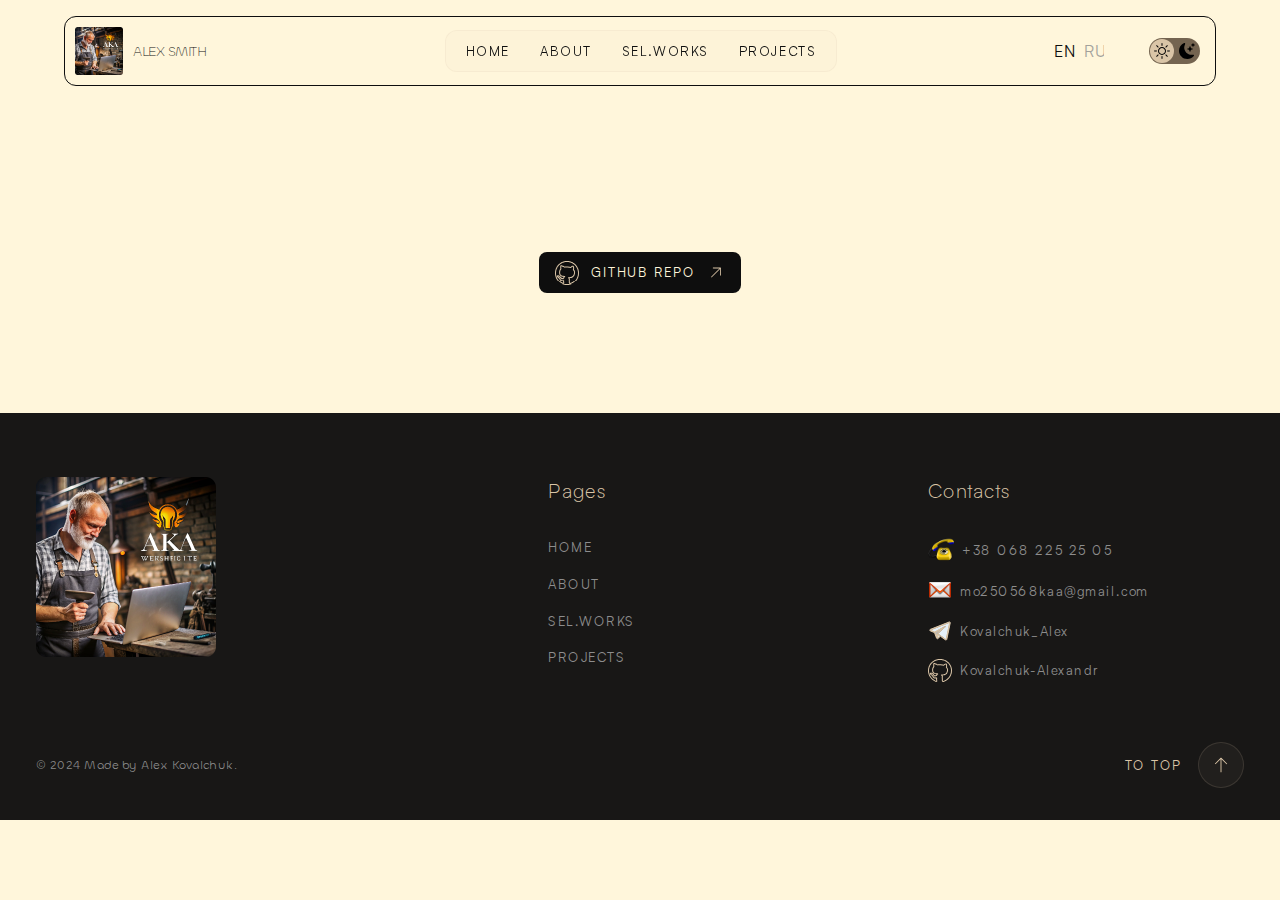
==== project-page.html @ 518e312a "git btn d/l" ====
<!DOCTYPE html>
<html lang="en">
<head>
    <meta charset="UTF-8">
    <meta http-equiv="X-UA-Compatible" content="IE=edge">
    <meta name="viewport" content="width=device-width, initial-scale=1.0">
    <title>Freelancer portfolio</title>
    <link rel="stylesheet" href="./css/main.css">
    <link rel="stylesheet" href="./libs/youtubeLightbox/youtubeLightbox.css">
</head>
<body>
    <nav class="nav nav-projects">
        <!-- <div class="container"> -->
            <div class="nav-row">
                <a href="./index.html" class="logo">
                    <img src="./img/logo/aka-180.png" class="logo__img" width="48" alt="AKA Logo">
                    <!-- <strong>Freelancer</strong> portfolio -->ALEX SMITH
                </a>

                <ul class="nav-list">
                    <li class="nav-lst__item"><a href="./index.html#" class="nav-list__link nav-list__link" data-lang="home">Home</a></li>
                    <li class="nav-lst__item"><a href="./index.html#about" class="nav-list__link nav-list__link" data-lang="about">About</a></li>
                    <li class="nav-lst__item"><a href="./index.html#works" class="nav-list__link" data-lang="selected">Sel.Works</a></li>
                    <li class="nav-lst__item"><a href="./projects.html" class="nav-list__link nav-list__link--active" aria-disabled="true" data-lang="projectsMenu">Projects</a></li>
                    <!-- <li class="nav-lst__item"><a href="./contacts.html" class="nav-list__link" data-lang="contacts-mn">Contacts</a></li> -->
                </ul>

                <div class="nav-btn-set">
                    <div class="lang">
                        <a href="#" class="lang__item">EN</a>
                        <a href="#" class="lang__item lang__item--active">RU</a>
                    </div>
    
                    <button class="dark-mode-btn ">
                        <img src="./img/icons/sun.svg" alt="Light mode" class="dark-mode-btn__icon">
                        <img src="./img/icons/moon.svg" alt="Dark mode" class="dark-mode-btn__icon">
                    </button>
                </div>

            </div>
        <!-- </div> -->
    </nav>
   
    <main class="section ">
        <div class="container">
            <div class="project-detailes">
                
                <h1 class="title-1"></h1>

                <a href="#!" class="video__link" >
                    <svg class="play__icon" xmlns="http://www.w3.org/2000/svg">
                         <!-- width="60" height="42.46" -->
                        <g>
                        <title>Play</title>
                        <path fill="#000000" id="svg_1" d="m47.54,0l-35.08,0a12.46,12.46 0 0 0 -12.46,12.46l0,17.54a12.46,12.46 0 0 0 12.46,12.46l35.08,0a12.46,12.46 0 0 0 12.46,-12.46l0,-17.54a12.46,12.46 0 0 0 -12.46,-12.46zm-8.43,22.08l-16.41,7.83a0.66,0.66 0 0 1 -0.94,-0.59l0,-16.15a0.66,0.66 0 0 1 1,-0.59l16.37,8.32a0.66,0.66 0 0 1 -0.02,1.18z"/>
                        </g>
                    </svg>

                    <img src="" alt="" class="project-detailes__cover video__img">
                </a>

                <div class="project-detailes__desc">
                    <p></p>
                </div>
            
                <a href="#!" class="btn btn-link">GitHub repo</a>

            </div>

        </div>
    </main>

    <footer class="footer"> 
        <div class="container-footer">
            <div class="footer__menu">
                 <a href="#!" class="logo footer__logo">
                    <img src="./img/logo/aka-180.png" alt="logo" class="logo-img">
                 </a>

                 <nav class="footer__nav">
                    <h4 class="footer-nav-title" data-lang="pages">Pages</h4>
                    <ul class="footer-nav-list">
                        <li class="nav-item"><a href="./index.html#" class="footer-nav-link" data-lang="home">Home</a></li>
                        <li class="nav-item"><a href="./index.html#about" class="footer-nav-link" data-lang="about">About</a></li>
                        <li class="nav-item"><a href="./index.html#works" class="footer-nav-link" data-lang="selected">Sel.Works</a></li>
                        <li class="nav-item"><a href="#" class="footer-nav-link" data-lang="projectsMenu" >Projects</a></li>
                    </ul>

                    <!-- <button class="nav__btn btn btn-link">Get in touch</button> -->
                 </nav>

                 <nav class="footer__nav footer__nav--contacts">
                    <h4 class="footer-nav-title" data-lang="contacts">Contacts</h4>
                    <ul class="footer-nav-list">
                        <li class="nav-item">
                            <a href="tel:+38062252505" class="footer-nav-link">
                                <img src="./img/social/yellow_phone_icon.png" width="26" alt="Phone">
                                <span>+38 068 225 25 05</span> 
                            </a></li>
                        <li class="nav-item">
                            <a href="mailto:mo250568kaa@gmail.com" target="_blank" class="footer-nav-link">
                                <img src="./img/social/gmail_icon.png" width="24" alt="Gmail">
                                mo250568kaa@gmail.com
                            </a>
                        </li>
                        <li class="nav-item">
                            <a href="https://t.me/Kovalchuk_Alex" target="_blank" class="footer-nav-link">
                                <img src="./img/social/telegram_icon.svg" width="24" alt="Telegram">
                                Kovalchuk_Alex
                            </a>
                        </li>
                        <li class="nav-item">
                            <a href="https://github.com/Kovalchuk-Alexandr" target="_blank"  class="footer-nav-link">
                                <img src="./img/social/github-icon-stroke1.svg" width="24" alt="Github">
                                Kovalchuk-Alexandr
                            </a>
                        </li>
                    </ul>
                 </nav>

            </div>

            <div class="footer__row">
                <div class="footer__copyright">© 2024 Made by Alex Kovalchuk.</div>
                <div class="footer__back-top">
                    <div class="btotop__text" data-lang="gotop">To Top</div>
                    <a href="#" class="btotop__btn">
                        <img class="btotop__btn-img" src="./img/ui/ui-arrow-top.svg" alt="back to home btn">
                    </a>
                </div>
            </div>
        </div>
    </footer> 
    
    <!-- YouTube Lightbox -->
    <div id="youtubelightbox" class="youtubelightbox">
        <div class="youtubelightbox__centeredchild">
            <div class="youtubelightbox__videowrapper">
                <div id="youtubelightboxPlayer"></div>
            </div>
        </div>
    </div>


    <script src="./libs/youtubeLightbox/youtubeLightbox.js"></script>
    <script src="./js/projects.js"></script>
    <!-- <script src="./js/projects-detailes.js"></script> -->
    <script src="./js/main.js"></script>
</body>
</html>
---- css/main.css ----
/* 
Подсказка для использования шрифтов
font-family: 'DM Sans', sans-serif;
font-family: 'Poppins', sans-serif;
*/

@import './../fonts/chillax/css/chillax.css';
@import './../fonts/gambetta/css/gambetta.css';
@import './../fonts/satoshi/stylesheet.css';

/* =============  Fonts ================= */
@import url("https://fonts.googleapis.com/css2?family=DM+Sans:opsz,wght@9..40,400;9..40,500;9..40,700&family=Poppins:wght@400;500;700&display=swap");
@import url('https://fonts.googleapis.com/css2?family=Montserrat:wght@100..900&family=Nunito:ital,wght@0,200..1000;1,200..1000&display=swap');
@import url('https://fonts.googleapis.com/css2?family=Poppins:wght@300;400;500;600&display=swap');

/* =============  Base ================= */
@import './base/reset.css';
@import './base/vars.css';
@import './base/base.css';
@import './base/buttons.css';
@import './base/icons.css';
@import './base/mobile-nav-button.css';
@import './base/mobile-nav.css';
@import './base/swiper.css';


/* =============  Blocks ================= */
@import './blocks/nav.css';
@import './blocks/dark-mode-btn.css';
@import './blocks/link.css';
@import './blocks/header.css';
@import './blocks/gradient.css';
@import './blocks/works.css';
@import './blocks/work.css';
@import './blocks/banner.css';
@import './blocks/about.css';
@import './blocks/projects.css';
@import './pages/projects-details.css';
@import './pages/skills.css';
@import './blocks/footer.css';
@import './blocks/footer-nav.css';

/* =============  Media ================= */
@import './base/media.css';
---- libs/youtubeLightbox/youtubeLightbox.css ----
/* Parent element can be any width and height */
.youtubelightbox{
    z-index: 999;
	position: fixed;
	width: 100%; /* can be any width */
	height: 100%;
	left: 0;
	top: 0;
	display: none;
	text-align: center;
}

.youtubelightbox:before{ /* pseudo element to force vertical centering of child element */
	content: '';
	display: inline-block;
	height: 100%;
	vertical-align: middle;
}

.youtubelightbox:after{ /* pseudo element to create overlay */
	background: black;
	content: '';
	position: absolute;
	width: 100%;
	height: 100%;
	top: 0;
	left: 0;
	opacity: 0.8;
	z-index: 10;
}

/* Centered child element can be any width and height */
.youtubelightbox__centeredchild{
	position: relative; /* position element to participate in z-indexing */
	z-index: 20; /* higher z-index than overlay */
	display: inline-block;
	vertical-align: middle;
	width: 80%; /* can be any width */
}

/* Video container to maintain Youtube 16:9 aspect ratio */
.youtubelightbox__videowrapper{
	position: relative;
	padding-top: 25px;
	padding-bottom: 56.25%; /* 16:9 aspect ratio */
	height: 0;
}

/* Make Youtube IFRAME responsive */
.youtubelightbox__videowrapper iframe {
	position: absolute;
	top: 0;
	left: 0;
	width: 100%;
	height: 100%;
}
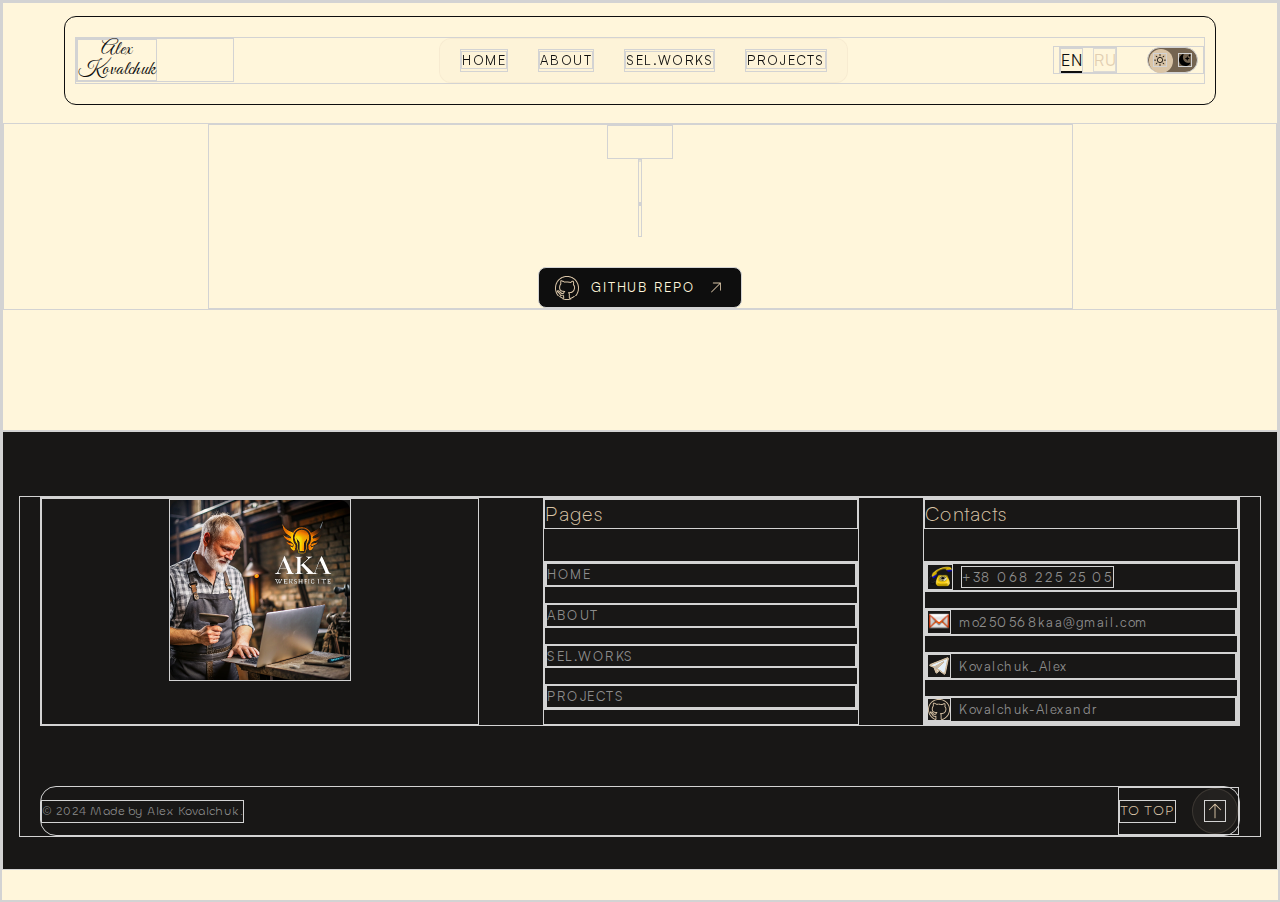
==== commit 434cf373: "1 - 2 pages adaptive" ====
--- a/project-page.html
+++ b/project-page.html
@@ -7,22 +7,25 @@
     <title>Freelancer portfolio</title>
     <link rel="stylesheet" href="./css/main.css">
     <link rel="stylesheet" href="./libs/youtubeLightbox/youtubeLightbox.css">
+
+    <link rel="icon" sizes="260x260" type="image/x-icon" href="./img/favicon/aka/aka-260.jpg">
+	<link rel="apple-touch-icon" sizes="180x180" href="./img/favicon/aka/aka-180.jpg">
 </head>
 <body>
-    <nav class="nav nav-projects">
+    <nav class="nav nav-projects nav-project-details">
         <!-- <div class="container"> -->
             <div class="nav-row">
                 <a href="./index.html" class="logo">
-                    <img src="./img/logo/aka-180.png" class="logo__img" width="48" alt="AKA Logo">
-                    <!-- <strong>Freelancer</strong> portfolio -->ALEX SMITH
+                    <!-- <img src="./img/logo/aka-180.png" class="logo__img" width="48" alt="AKA Logo"> -->
+                    <span>alex<br>kovalchuk</span>
                 </a>
 
                 <ul class="nav-list">
-                    <li class="nav-lst__item"><a href="./index.html#" class="nav-list__link nav-list__link" data-lang="home">Home</a></li>
-                    <li class="nav-lst__item"><a href="./index.html#about" class="nav-list__link nav-list__link" data-lang="about">About</a></li>
-                    <li class="nav-lst__item"><a href="./index.html#works" class="nav-list__link" data-lang="selected">Sel.Works</a></li>
-                    <li class="nav-lst__item"><a href="./projects.html" class="nav-list__link nav-list__link--active" aria-disabled="true" data-lang="projectsMenu">Projects</a></li>
-                    <!-- <li class="nav-lst__item"><a href="./contacts.html" class="nav-list__link" data-lang="contacts-mn">Contacts</a></li> -->
+                    <li class="nav-list__item"><a href="./index.html#" class="nav-list__link nav-list__link" data-lang="home">Home</a></li>
+                    <li class="nav-list__item"><a href="./index.html#about" class="nav-list__link nav-list__link" data-lang="about">About</a></li>
+                    <li class="nav-list__item"><a href="./index.html#works" class="nav-list__link" data-lang="selected">Sel.Works</a></li>
+                    <li class="nav-list__item"><a href="./projects.html" class="nav-list__link nav-list__link--active" aria-disabled="true" data-lang="projectsMenu">Projects</a></li>
+                    <!-- <li class="nav-list__item"><a href="./contacts.html" class="nav-list__link" data-lang="contacts-mn">Contacts</a></li> -->
                 </ul>
 
                 <div class="nav-btn-set">
@@ -35,6 +38,13 @@
                         <img src="./img/icons/sun.svg" alt="Light mode" class="dark-mode-btn__icon">
                         <img src="./img/icons/moon.svg" alt="Dark mode" class="dark-mode-btn__icon">
                     </button>
+
+                    <!-- Mobile button open -->
+                    <!-- <button class="mobile-nav-btn"> -->
+                        <!-- Если используются разные кнопки для откр/закр -->
+                        <!-- <img class="nav-img" src="./img/ui/menu_right.svg" alt="Menu button" > -->
+                        <!-- <div class="mobile-nav-btn__icon"></div> -->
+                    <!-- </button> -->
                 </div>
 
             </div>
@@ -45,7 +55,7 @@
         <div class="container">
             <div class="project-detailes">
                 
-                <h1 class="title-1"></h1>
+                <h1 class="h1"></h1>
 
                 <a href="#!" class="video__link" >
                     <svg class="play__icon" xmlns="http://www.w3.org/2000/svg">
--- a/css/main.css
+++ b/css/main.css
@@ -7,6 +7,14 @@
 @import './../fonts/chillax/css/chillax.css';
 @import './../fonts/gambetta/css/gambetta.css';
 @import './../fonts/satoshi/stylesheet.css';
+@import './../fonts/greatvibes/stylesheet.css';
+@import './../fonts/futurapt/stylesheet.css';
+@import './../fonts/antarctic/stylesheet.css';
+@import './../fonts/larisa/stylesheet.css';
+@import './../fonts/hero/stylesheet.css';
+@import './../fonts/garet/stylesheet.css';
+
+
 
 /* =============  Fonts ================= */
 @import url("https://fonts.googleapis.com/css2?family=DM+Sans:opsz,wght@9..40,400;9..40,500;9..40,700&family=Poppins:wght@400;500;700&display=swap");
@@ -41,4 +49,4 @@
 @import './blocks/footer-nav.css';
 
 /* =============  Media ================= */
-@import './base/media.css';
+/* @import './base/media.css'; */
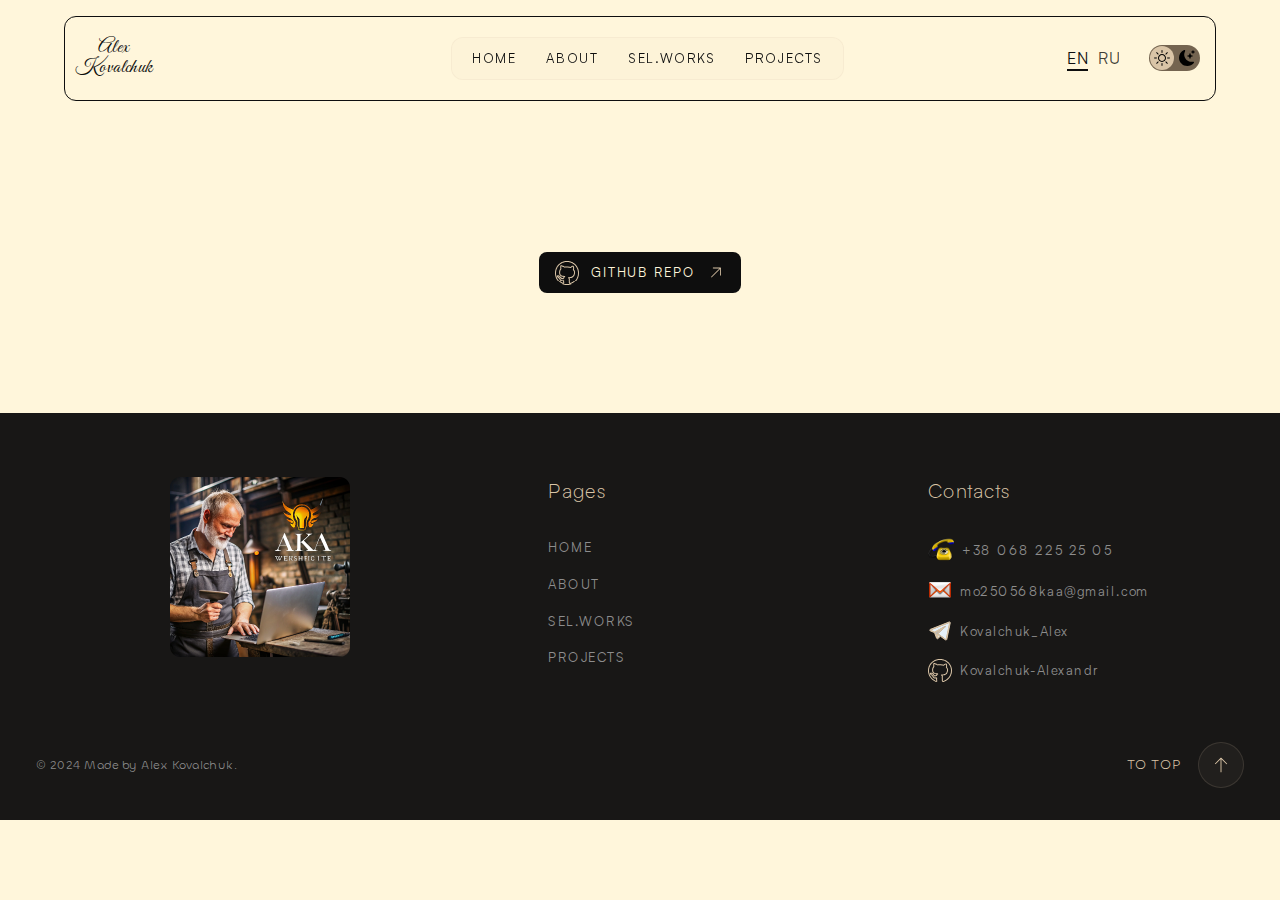
==== commit 3b34bf2b: "prj dts fz adaptive" ====
--- a/project-page.html
+++ b/project-page.html
@@ -40,18 +40,55 @@
                     </button>
 
                     <!-- Mobile button open -->
-                    <!-- <button class="mobile-nav-btn"> -->
+                    <button class="mobile-nav-btn">
                         <!-- Если используются разные кнопки для откр/закр -->
-                        <!-- <img class="nav-img" src="./img/ui/menu_right.svg" alt="Menu button" > -->
+                        <img class="nav-img" src="./img/ui/menu_right.svg" alt="Menu button" >
                         <!-- <div class="mobile-nav-btn__icon"></div> -->
-                    <!-- </button> -->
+                    </button>
                 </div>
 
             </div>
         <!-- </div> -->
     </nav>
+
+        <!-- ======= Мобильная навигация  ============================ -->
+    <div class="mobile-nav ">
+        <!-- Если используются разные кнопки для откр/закр -->
+        <button class="mobile-close-btn">
+            <img src="./img/ui/close_round.svg" alt="Close button" width="24" height="24">
+        </button>
+
+         <div class="nav-btn-set">
+            <div class="lang">
+                <a href="#" class="lang__item lang__item--active mobile-lang__item">EN</a>
+                <a href="#" class="lang__item mobile-lang__item">RU</a>
+            </div>
+    
+            <button class="dark-mode-btn ">
+                <img src="./img/icons/sun.svg" alt="Light mode" class="dark-mode-btn__icon">
+                <img src="./img/icons/moon.svg" alt="Dark mode" class="dark-mode-btn__icon">
+            </button>
+
+        </div>
+
+        <ul class="mobile-nav-list">
+            <li class="mobile-nav-item"><a href="./index.html#" class="mobile-nav-link" data-lang="home">Home</a></li>
+            <li class="mobile-nav-item"><a href="./index.html#about" class="mobile-nav-link " data-lang="about">About</a></li>
+            <li class="mobile-nav-item"><a href="./index.html#works" class="mobile-nav-link" data-lang="selected">Sel.Works</a></li>
+            <li class="mobile-nav-item"><a href="./projects.html" class="mobile-nav-link" data-lang="projectsMenu">Projects</a></li>
+        </ul>
+
+        <a href="./index.html" class="nav__logo logo">
+            <img src="./img/logo/aka-180.png" class="logo__img" width="48" alt="AKA Logo">
+            <!-- <span>ALEX SMITH</span>  -->
+            <span>alex<br>kovalchuk</span> 
+        </a>
+    </div>
+
+    <!-- ======= Fade для мобильной навигации  =================== -->
+	<div class="mobile-nav-fade"></div>
    
-    <main class="section ">
+    <main class="section section-project-detailes">
         <div class="container">
             <div class="project-detailes">
                 
@@ -69,9 +106,7 @@
                     <img src="" alt="" class="project-detailes__cover video__img">
                 </a>
 
-                <div class="project-detailes__desc">
-                    <p></p>
-                </div>
+                <div class="project-detailes__desc"></div>
             
                 <a href="#!" class="btn btn-link">GitHub repo</a>
 
@@ -154,6 +189,7 @@
 
     <script src="./libs/youtubeLightbox/youtubeLightbox.js"></script>
     <script src="./js/projects.js"></script>
+    <script src="./js/modules/mobile-nav.js"></script>
     <!-- <script src="./js/projects-detailes.js"></script> -->
     <script src="./js/main.js"></script>
 </body>
--- a/css/main.css
+++ b/css/main.css
@@ -13,6 +13,7 @@
 @import './../fonts/larisa/stylesheet.css';
 @import './../fonts/hero/stylesheet.css';
 @import './../fonts/garet/stylesheet.css';
+@import './../fonts/code-next-trial/style.css';
 
 
 
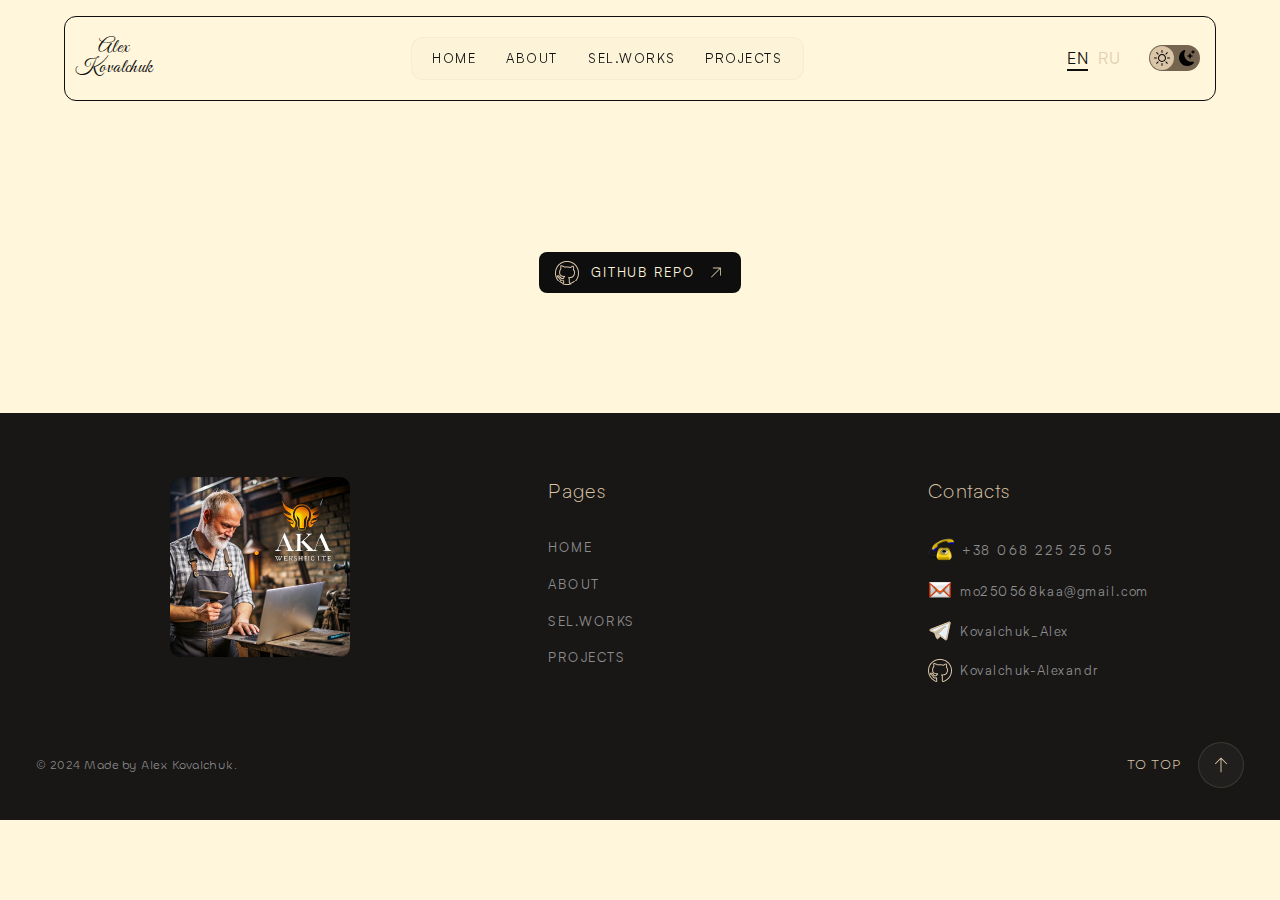
==== commit 08baf91e: "logo min" ====
--- a/project-page.html
+++ b/project-page.html
@@ -8,8 +8,10 @@
     <link rel="stylesheet" href="./css/main.css">
     <link rel="stylesheet" href="./libs/youtubeLightbox/youtubeLightbox.css">
 
-    <link rel="icon" sizes="260x260" type="image/x-icon" href="./img/favicon/aka/aka-260.jpg">
-	<link rel="apple-touch-icon" sizes="180x180" href="./img/favicon/aka/aka-180.jpg">
+    <!-- <link rel="icon" sizes="260x260" type="image/x-icon" href="./img/favicon/aka/aka-260.jpg">
+	<link rel="apple-touch-icon" sizes="180x180" href="./img/favicon/aka/aka-180.jpg"> -->
+    <link rel="icon" sizes="260x260" type="image/x-icon" href="./img/favicon/aka/aka-logo-min.png">
+	<link rel="apple-touch-icon" sizes="180x180" href="./img/favicon/aka/aka-logo-min.png">
 </head>
 <body>
     <nav class="nav nav-projects nav-project-details">
@@ -42,8 +44,14 @@
                     <!-- Mobile button open -->
                     <button class="mobile-nav-btn">
                         <!-- Если используются разные кнопки для откр/закр -->
-                        <img class="nav-img" src="./img/ui/menu_right.svg" alt="Menu button" >
+                        <!-- <img class="nav-img" src="./img/ui/menu_right.svg" alt="Menu button" > -->
                         <!-- <div class="mobile-nav-btn__icon"></div> -->
+
+                        <svg id="menu-right" fill="none" height="24" viewBox="0 0 24 24" width="24" xmlns="http://www.w3.org/2000/svg">
+                            <path d="M22 18.0048C22 18.5544 21.5544 19 21.0048 19H12.9952C12.4456 19 12 18.5544 12 18.0048C12 17.4552 12.4456 17.0096 12.9952 17.0096H21.0048C21.5544 17.0096 22 17.4552 22 18.0048Z" fill=""/>
+                            <path d="M22 12.0002C22 12.5499 21.5544 12.9954 21.0048 12.9954H2.99519C2.44556 12.9954 2 12.5499 2 12.0002C2 11.4506 2.44556 11.0051 2.99519 11.0051H21.0048C21.5544 11.0051 22 11.4506 22 12.0002Z" fill=""/>
+                            <path d="M21.0048 6.99039C21.5544 6.99039 22 6.54482 22 5.99519C22 5.44556 21.5544 5 21.0048 5H8.99519C8.44556 5 8 5.44556 8 5.99519C8 6.54482 8.44556 6.99039 8.99519 6.99039H21.0048Z" fill=""/>
+                        </svg>
                     </button>
                 </div>
 
@@ -55,7 +63,11 @@
     <div class="mobile-nav ">
         <!-- Если используются разные кнопки для откр/закр -->
         <button class="mobile-close-btn">
-            <img src="./img/ui/close_round.svg" alt="Close button" width="24" height="24">
+            <!-- <img src="./img/ui/close_round.svg" alt="Close button" width="24" height="24"> -->
+
+            <svg height="24px" id="cross" style="enable-background:new 0 0 512 512;" version="1.1" viewBox="0 0 512 512" width="24px" xml:space="preserve" xmlns="http://www.w3.org/2000/svg" xmlns:xlink="http://www.w3.org/1999/xlink">
+                <path d="M437.5,386.6L306.9,256l130.6-130.6c14.1-14.1,14.1-36.8,0-50.9c-14.1-14.1-36.8-14.1-50.9,0L256,205.1L125.4,74.5  c-14.1-14.1-36.8-14.1-50.9,0c-14.1,14.1-14.1,36.8,0,50.9L205.1,256L74.5,386.6c-14.1,14.1-14.1,36.8,0,50.9  c14.1,14.1,36.8,14.1,50.9,0L256,306.9l130.6,130.6c14.1,14.1,36.8,14.1,50.9,0C451.5,423.4,451.5,400.6,437.5,386.6z" fill=""/>
+            </svg>
         </button>
 
          <div class="nav-btn-set">
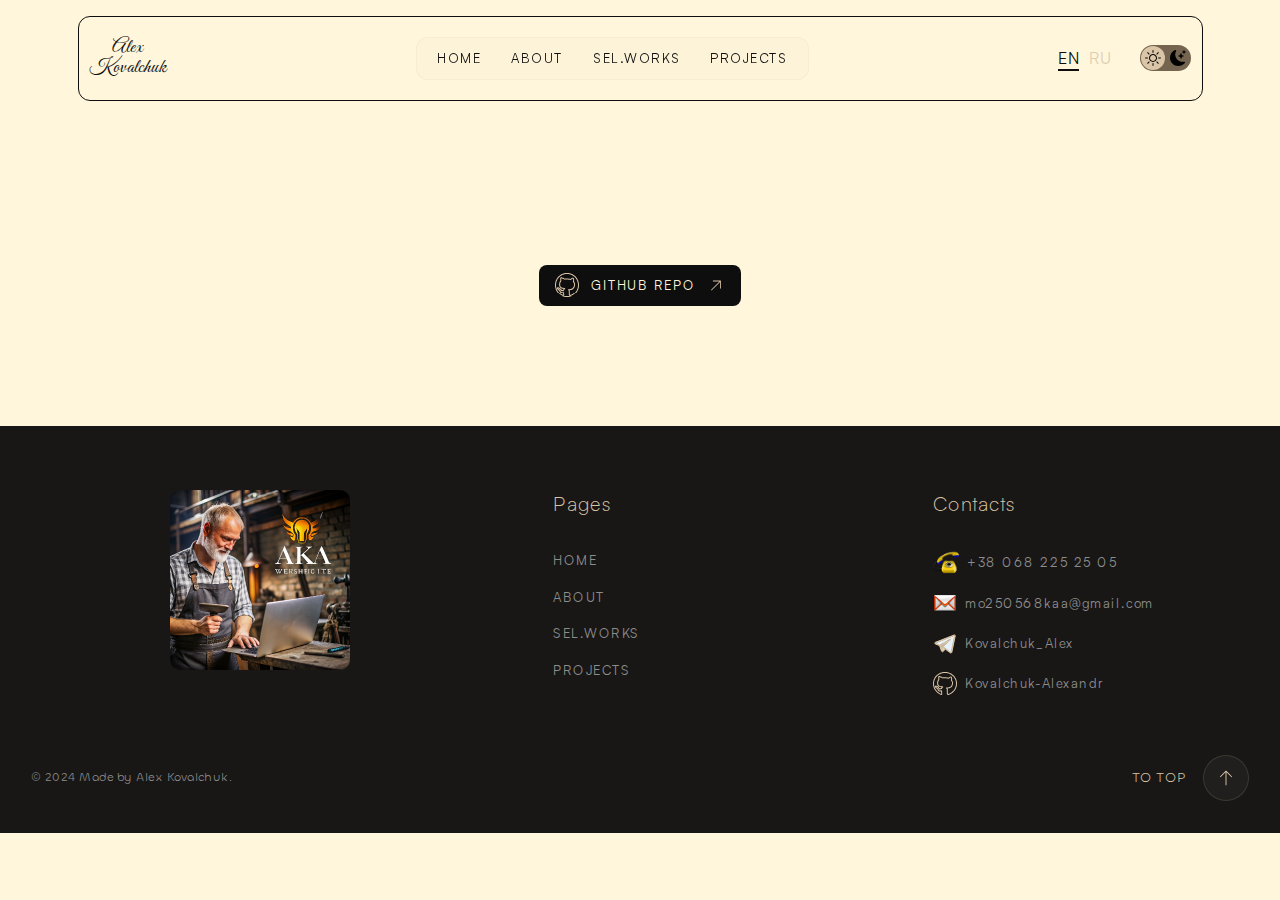
==== commit 85c5db92: "refact main" ====
--- a/project-page.html
+++ b/project-page.html
@@ -14,50 +14,52 @@
 	<link rel="apple-touch-icon" sizes="180x180" href="./img/favicon/aka/aka-logo-min.png">
 </head>
 <body>
-    <nav class="nav nav-projects nav-project-details">
-        <!-- <div class="container"> -->
-            <div class="nav-row">
-                <a href="./index.html" class="logo">
-                    <!-- <img src="./img/logo/aka-180.png" class="logo__img" width="48" alt="AKA Logo"> -->
-                    <span>alex<br>kovalchuk</span>
-                </a>
-
-                <ul class="nav-list">
-                    <li class="nav-list__item"><a href="./index.html#" class="nav-list__link nav-list__link" data-lang="home">Home</a></li>
-                    <li class="nav-list__item"><a href="./index.html#about" class="nav-list__link nav-list__link" data-lang="about">About</a></li>
-                    <li class="nav-list__item"><a href="./index.html#works" class="nav-list__link" data-lang="selected">Sel.Works</a></li>
-                    <li class="nav-list__item"><a href="./projects.html" class="nav-list__link nav-list__link--active" aria-disabled="true" data-lang="projectsMenu">Projects</a></li>
-                    <!-- <li class="nav-list__item"><a href="./contacts.html" class="nav-list__link" data-lang="contacts-mn">Contacts</a></li> -->
-                </ul>
-
-                <div class="nav-btn-set">
-                    <div class="lang">
-                        <a href="#" class="lang__item">EN</a>
-                        <a href="#" class="lang__item lang__item--active">RU</a>
+    <div class="nav-wrapper">
+        <div class="container">
+        <nav class="nav nav-projects nav-project-details">
+                <div class="nav-row">
+                    <a href="./index.html" class="logo">
+                        <!-- <img src="./img/logo/aka-180.png" class="logo__img" width="48" alt="AKA Logo"> -->
+                        <span>alex<br>kovalchuk</span>
+                    </a>
+    
+                    <ul class="nav-list">
+                        <li class="nav-list__item"><a href="./index.html#" class="nav-list__link nav-list__link" data-lang="home">Home</a></li>
+                        <li class="nav-list__item"><a href="./index.html#about" class="nav-list__link nav-list__link" data-lang="about">About</a></li>
+                        <li class="nav-list__item"><a href="./index.html#works" class="nav-list__link" data-lang="selected">Sel.Works</a></li>
+                        <li class="nav-list__item"><a href="./projects.html" class="nav-list__link nav-list__link--active" aria-disabled="true" data-lang="projectsMenu">Projects</a></li>
+                        <!-- <li class="nav-list__item"><a href="./contacts.html" class="nav-list__link" data-lang="contacts-mn">Contacts</a></li> -->
+                    </ul>
+    
+                    <div class="nav-btn-set">
+                        <div class="lang">
+                            <a href="#" class="lang__item">EN</a>
+                            <a href="#" class="lang__item lang__item--active">RU</a>
+                        </div>
+        
+                        <button class="dark-mode-btn ">
+                            <img src="./img/icons/sun.svg" alt="Light mode" class="dark-mode-btn__icon">
+                            <img src="./img/icons/moon.svg" alt="Dark mode" class="dark-mode-btn__icon">
+                        </button>
+    
+                        <!-- Mobile button open -->
+                        <button class="mobile-nav-btn">
+                            <!-- Если используются разные кнопки для откр/закр -->
+                            <!-- <img class="nav-img" src="./img/ui/menu_right.svg" alt="Menu button" > -->
+                            <!-- <div class="mobile-nav-btn__icon"></div> -->
+    
+                            <svg id="menu-right" fill="none" height="24" viewBox="0 0 24 24" width="24" xmlns="http://www.w3.org/2000/svg">
+                                <path d="M22 18.0048C22 18.5544 21.5544 19 21.0048 19H12.9952C12.4456 19 12 18.5544 12 18.0048C12 17.4552 12.4456 17.0096 12.9952 17.0096H21.0048C21.5544 17.0096 22 17.4552 22 18.0048Z" fill=""/>
+                                <path d="M22 12.0002C22 12.5499 21.5544 12.9954 21.0048 12.9954H2.99519C2.44556 12.9954 2 12.5499 2 12.0002C2 11.4506 2.44556 11.0051 2.99519 11.0051H21.0048C21.5544 11.0051 22 11.4506 22 12.0002Z" fill=""/>
+                                <path d="M21.0048 6.99039C21.5544 6.99039 22 6.54482 22 5.99519C22 5.44556 21.5544 5 21.0048 5H8.99519C8.44556 5 8 5.44556 8 5.99519C8 6.54482 8.44556 6.99039 8.99519 6.99039H21.0048Z" fill=""/>
+                            </svg>
+                        </button>
                     </div>
     
-                    <button class="dark-mode-btn ">
-                        <img src="./img/icons/sun.svg" alt="Light mode" class="dark-mode-btn__icon">
-                        <img src="./img/icons/moon.svg" alt="Dark mode" class="dark-mode-btn__icon">
-                    </button>
-
-                    <!-- Mobile button open -->
-                    <button class="mobile-nav-btn">
-                        <!-- Если используются разные кнопки для откр/закр -->
-                        <!-- <img class="nav-img" src="./img/ui/menu_right.svg" alt="Menu button" > -->
-                        <!-- <div class="mobile-nav-btn__icon"></div> -->
-
-                        <svg id="menu-right" fill="none" height="24" viewBox="0 0 24 24" width="24" xmlns="http://www.w3.org/2000/svg">
-                            <path d="M22 18.0048C22 18.5544 21.5544 19 21.0048 19H12.9952C12.4456 19 12 18.5544 12 18.0048C12 17.4552 12.4456 17.0096 12.9952 17.0096H21.0048C21.5544 17.0096 22 17.4552 22 18.0048Z" fill=""/>
-                            <path d="M22 12.0002C22 12.5499 21.5544 12.9954 21.0048 12.9954H2.99519C2.44556 12.9954 2 12.5499 2 12.0002C2 11.4506 2.44556 11.0051 2.99519 11.0051H21.0048C21.5544 11.0051 22 11.4506 22 12.0002Z" fill=""/>
-                            <path d="M21.0048 6.99039C21.5544 6.99039 22 6.54482 22 5.99519C22 5.44556 21.5544 5 21.0048 5H8.99519C8.44556 5 8 5.44556 8 5.99519C8 6.54482 8.44556 6.99039 8.99519 6.99039H21.0048Z" fill=""/>
-                        </svg>
-                    </button>
                 </div>
-
-            </div>
-        <!-- </div> -->
-    </nav>
+            </nav>
+        </div>
+    </div>
 
         <!-- ======= Мобильная навигация  ============================ -->
     <div class="mobile-nav ">
@@ -128,7 +130,7 @@
     </main>
 
     <footer class="footer"> 
-        <div class="container-footer">
+        <div class="container">
             <div class="footer__menu">
                  <a href="#!" class="logo footer__logo">
                     <img src="./img/logo/aka-180.png" alt="logo" class="logo-img">
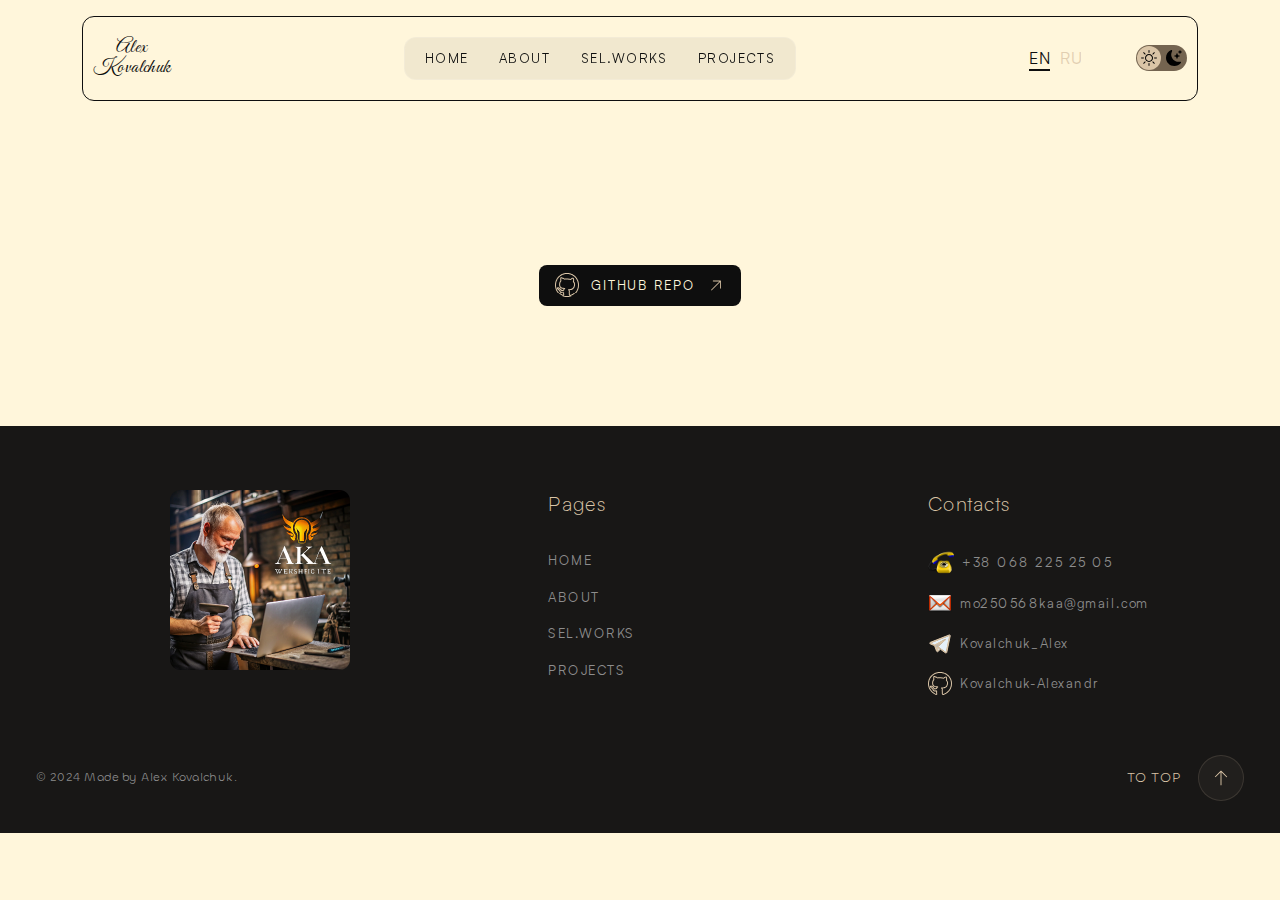
==== commit 3b745c23: "html refact" ====
--- a/project-page.html
+++ b/project-page.html
@@ -94,7 +94,6 @@
 
         <a href="./index.html" class="nav__logo logo">
             <img src="./img/logo/aka-180.png" class="logo__img" width="48" alt="AKA Logo">
-            <!-- <span>ALEX SMITH</span>  -->
             <span>alex<br>kovalchuk</span> 
         </a>
     </div>
